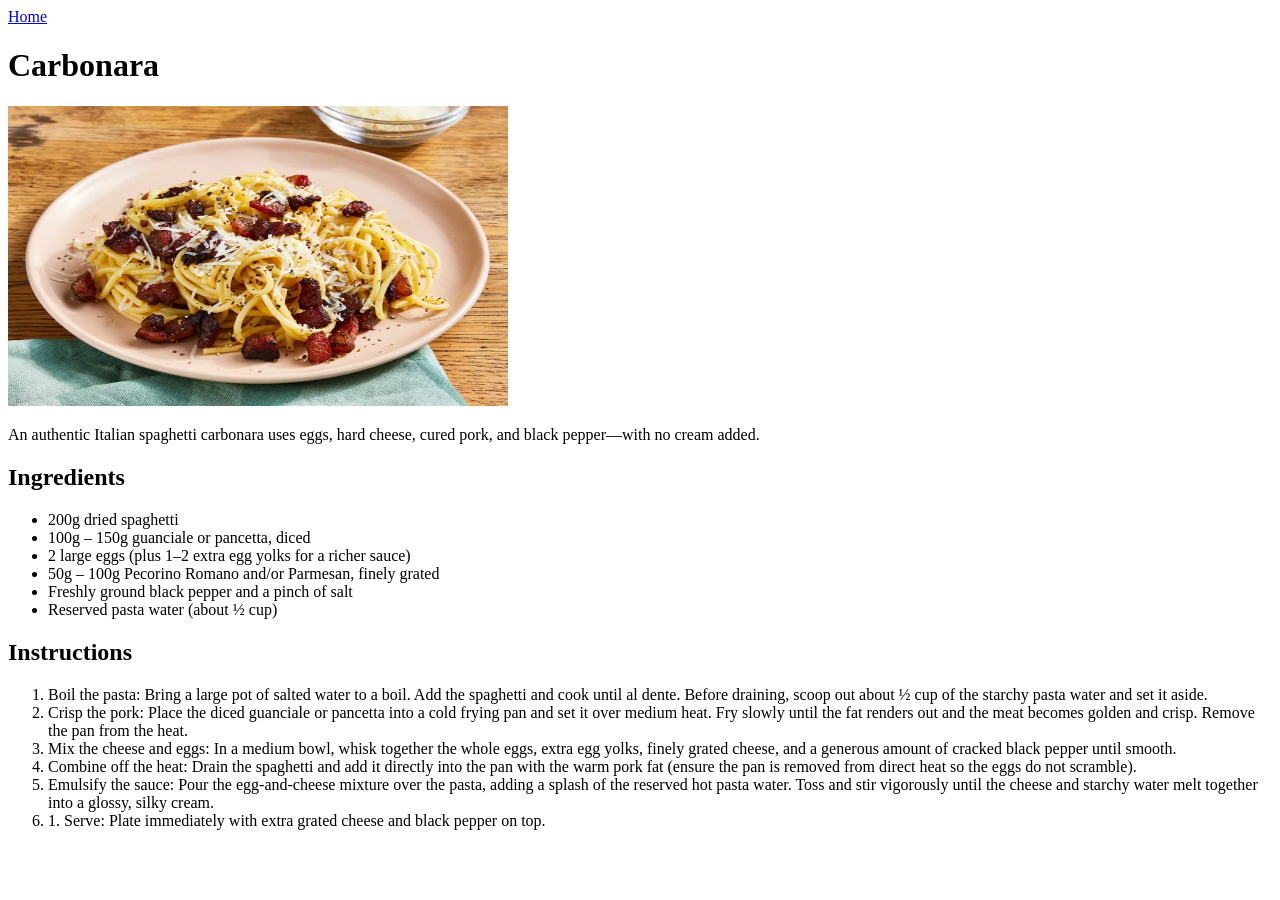
==== pages/carbonara.html @ e5a298f5 "Completed my first project of The Odin project using html links and images and other basic html tags" ====
<!DOCTYPE html>
<html lang="en">
<head>
    <meta charset="UTF-8">
    <meta name="viewport" content="width=device-width, initial-scale=1.0">
    <title>Carbonara</title>
</head>
<body>
    <a href="../index.html">Home</a>
    <h1>Carbonara</h1>
    <img src="../images/Carbonara.webp" alt="image of carbonara pasta" width="500" height="300">
    <p>An authentic Italian spaghetti carbonara uses eggs, hard cheese, cured pork, and black pepper—with no cream added.</p>
    <h2>Ingredients</h2>
    <ul>
        <li>200g dried spaghetti</li>
        <li>100g – 150g guanciale or pancetta, diced</li>
        <li>2 large eggs (plus 1–2 extra egg yolks for a richer sauce)</li>
        <li>50g – 100g Pecorino Romano and/or Parmesan, finely grated</li>
        <li>Freshly ground black pepper and a pinch of salt</li>
        <li>Reserved pasta water (about ½ cup)</li>
    </ul>
    <h2>Instructions</h2>
    <ol>
        <li>Boil the pasta: Bring a large pot of salted water to a boil. Add the spaghetti and cook until al dente. Before draining, scoop out about ½ cup of the starchy pasta water and set it aside.</li>
        <li>Crisp the pork: Place the diced guanciale or pancetta into a cold frying pan and set it over medium heat. Fry slowly until the fat renders out and the meat becomes golden and crisp. Remove the pan from the heat.</li>
        <li>Mix the cheese and eggs: In a medium bowl, whisk together the whole eggs, extra egg yolks, finely grated cheese, and a generous amount of cracked black pepper until smooth.</li>
        <li>Combine off the heat: Drain the spaghetti and add it directly into the pan with the warm pork fat (ensure the pan is removed from direct heat so the eggs do not scramble).</li>
        <li>Emulsify the sauce: Pour the egg-and-cheese mixture over the pasta, adding a splash of the reserved hot pasta water. Toss and stir vigorously until the cheese and starchy water melt together into a glossy, silky cream.</li>
        <li>1. Serve: Plate immediately with extra grated cheese and black pepper on top.</li>
    </ol>
</body>
</html>
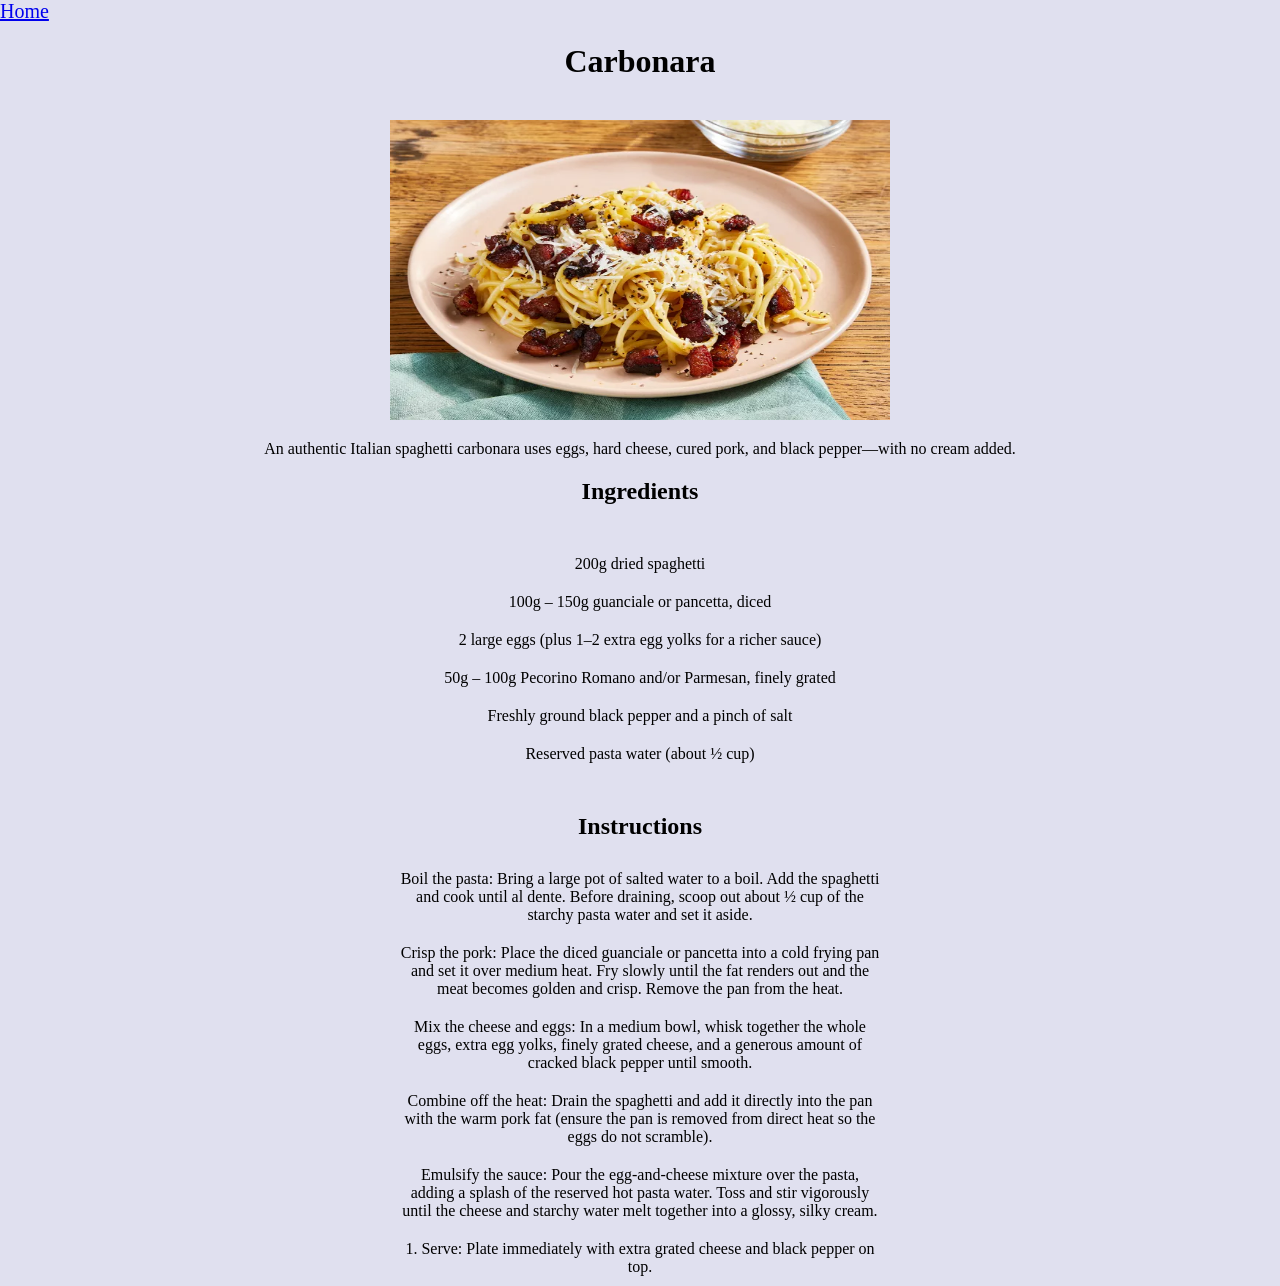
==== commit 6002ef8e: "added some css to odin recipe project" ====
--- a/pages/carbonara.html
+++ b/pages/carbonara.html
@@ -3,6 +3,7 @@
 <head>
     <meta charset="UTF-8">
     <meta name="viewport" content="width=device-width, initial-scale=1.0">
+    <link rel="stylesheet" href="../style.css">
     <title>Carbonara</title>
 </head>
 <body>
--- a/style.css
+++ b/style.css
@@ -0,0 +1,47 @@
+* {
+    margin: 0;
+    padding: 0;
+    box-sizing: border-box;
+}
+
+body {
+    background-color: rgb(224, 224, 239)
+}
+
+a {
+    font-size: 20px;
+    margin: 20px 0;
+}
+h1 {
+    text-align: center;
+    padding: 20px;
+}
+
+.home-page-list, ul, li, h2 {
+    text-align: center;
+    padding: 20px;
+}
+
+li {
+    padding: 10px;
+    list-style: none;
+    width: 500px;
+    display: block; 
+    margin: 0 auto;
+}
+
+.home-page-list li {
+    display: inline;
+    font-size: 20px;
+    margin: 0 30px;
+
+}
+
+img {
+    margin: 20px auto;
+    display: block;
+}
+
+p {
+    text-align: center;
+}
